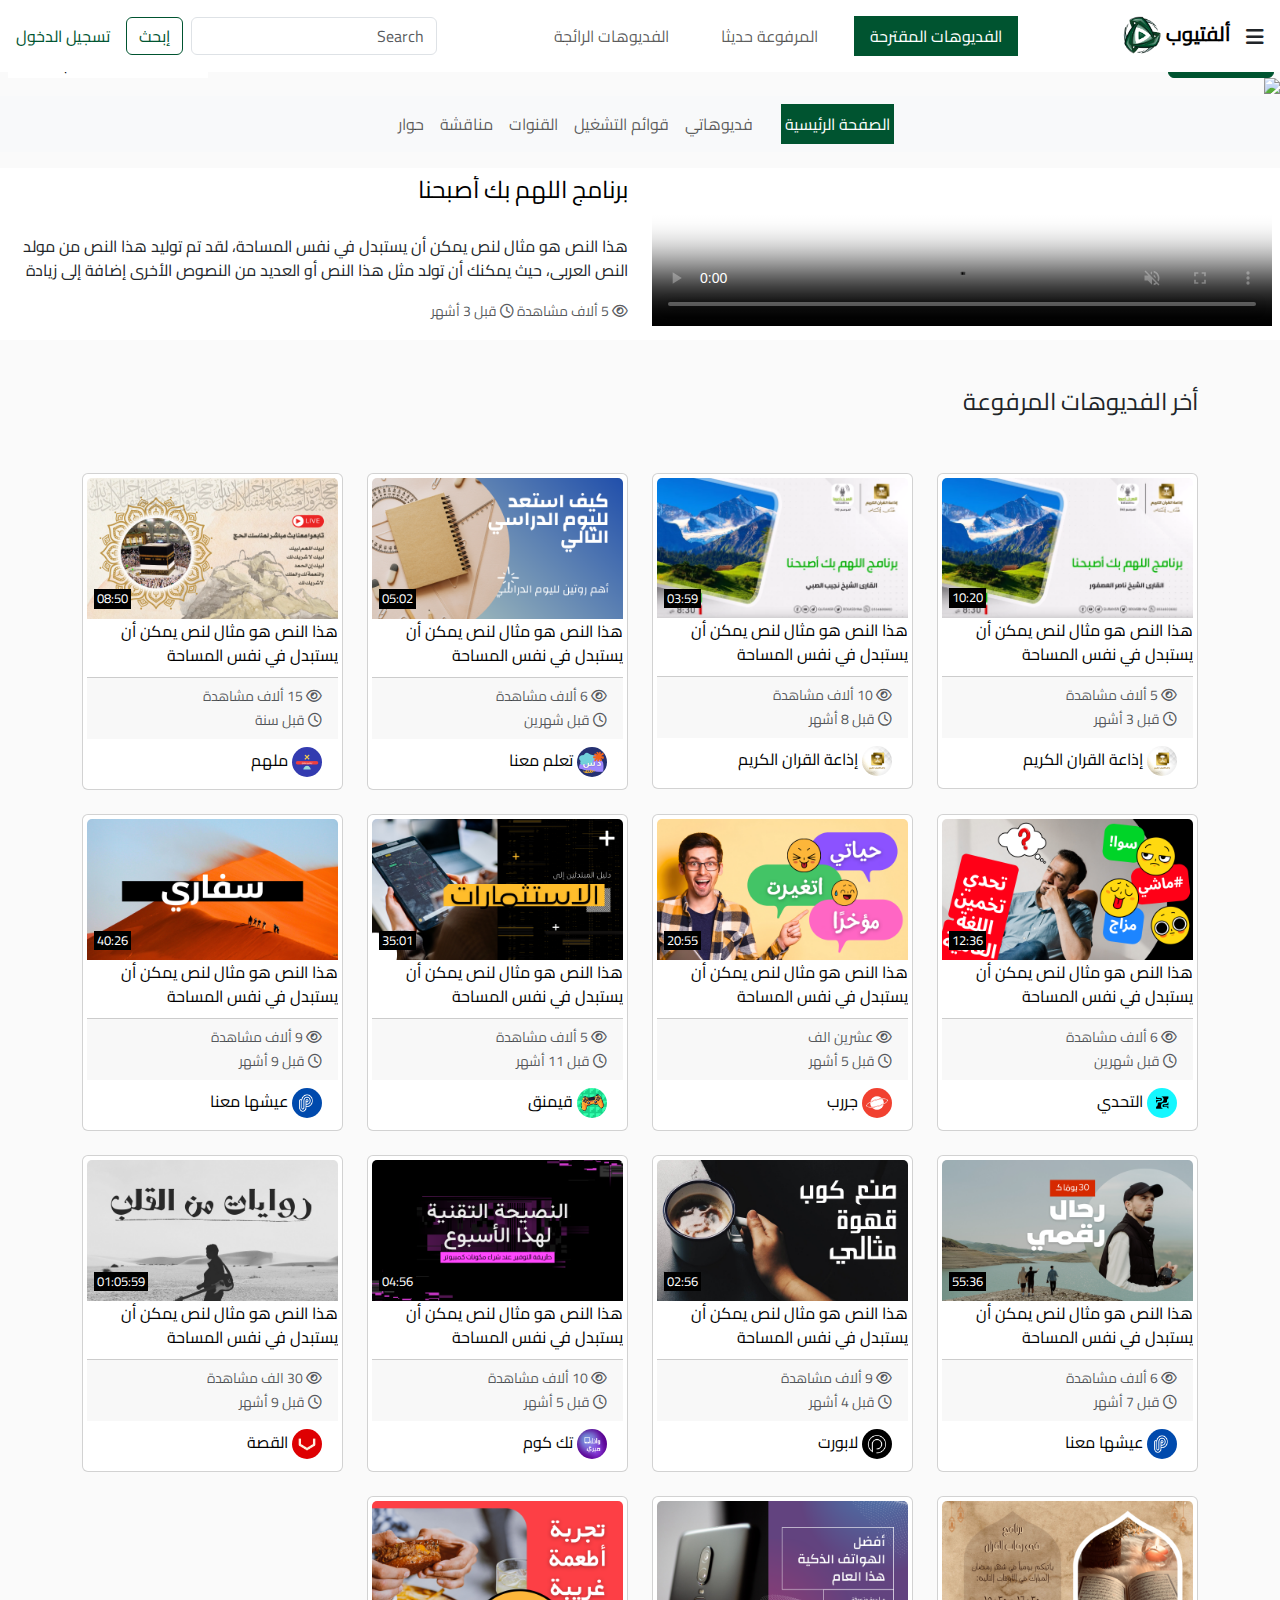
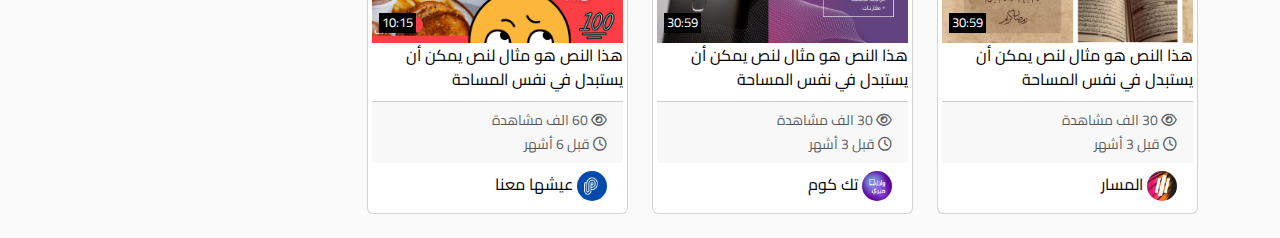
==== channel.html @ 3bfb6702 "End channel page" ====
<!DOCTYPE html>
<html lang="ar" dir="rtl">
<head>
     <meta charset="UTF-8">
     <meta name="viewport" content="width=device-width, initial-scale=1.0">
     <title>ألفتيوب |  إذاعة القران الكريم</title>
     <link rel="stylesheet" href="css/bootstrap.rtl.css">
     <link rel="stylesheet" href="https://cdnjs.cloudflare.com/ajax/libs/font-awesome/6.5.1/css/all.min.css">
     <link rel="stylesheet" href="css/style.css">
     <link rel="stylesheet" href="css/channel.css">
</head>
<body class="mt-5">
  <div class="layer">
  </div>
     <!-- Start NAvbar-->
     <div id="top-menu">
          <div class="container-fluid">
               <nav class="navbar navbar-expand-lg navbar-light bg-light fixed-top p-3">
                <i class="fas fa-bars fa-lg" id="toggler"></i>
                <b>
                  <a class="navbar-brand ms-3 a-tuop" href="index.html">
                    ألفتيوب
                    <span class="video-icon"><img src="/img/logo.png" width="40" height="40"></span>
                  </a>
                </b>
                    <div class="collapse navbar-collapse" id="navbarSupportedContent">
                      <ul class="navbar-nav mx-lg-auto">
                        <li class="nav-item first-list-element">
                          <a class="nav-link px-3 ms-1 me-3" href="index.html">الفديوهات المقترحة</a>
                        </li>
                        <li class="nav-item">
                          <a class="nav-link px-3 ms-1 me-3" href="#">المرفوعة حديثا</a>
                        </li>
                        <li class="nav-item">
                          <a class="nav-link px-3 ms-1 me-3" href="#">الفديوهات الرائجة</a>
                        </li>
                      </ul>
                      <div class="d-flex my-2 my-lg-0">
                        <input class="form-control me-sm-2 form-hide " type="search" placeholder="Search">
                        <button onclick="location.href='search.html';" class="btn btn-outline-info my-2 my-sm-0 form-hide" type="submit">إبحث</button>
                      </div>
                    </div>
                    <a class="nav-link login ps-3" href="#" data-bs-toggle="modal" data-bs-target="#loginModal">تسجيل الدخول</a>
                      <i class="fas fa-search me-4 search-icon a-tuop"></i>
                  </nav>
                  <input type="search" class="form-control search-input" placeholder="إبحث عن ...">
                <!-- Modal -->
      <div class="modal fade rtl" id="loginModal">
            <div class="modal-dialog modal-dialog-centered">
              <div class="modal-content">
                <div class="modal-header">
                  <h5 class="modal-title" id="exampleModalLabel">تسجيل الدخول</h5>
                  <button type="button" class="btn-close" data-bs-dismiss="modal"></button>
                </div>
                <div class="modal-body">
                    <form>
                      <div class="form-group">
                        <label for="email" class="col-form-label">البريد الإلكتروني:</label>
                        <input type="email" class="form-control" id="email">
                        </div>
                          <div class="form-group">
                            <label for="password" class="col-form-label">كلمة المرور:</label>
                            <input type="password" class="form-control" id="password">
                          </div>
                    </form>
                </div>
            <div class="modal-footer">
              <a href="#">نسيت كلمة المرور</a>
              <a class="mx-auto" href="">إنشاء حساب</a>
              <button type="button" class="btn btn-primary">دخول</button>
            </div>
              </div>
              </div>
      </div>
            <!-- End NAvbar-->
            <div class="row pt-4">
              <div id="wrap">
                <div class="sidbar">
                  <ul class="list-group list-group-flush pl-0">
                    <a href="index.html" class="list-group-item list-group-item-action">
                        <i class="fas fa-home mr-2 purple"></i> الصفحة الرئيسية
                    </a>
                    <a href="index.html" class="list-group-item list-group-item-action">
                        <i class="fab fa-algolia mr-2 purple"></i> الفيديوهات المقترحة
                    </a>
                    <a href="#" class="list-group-item list-group-item-action">
                        <i class="far fa-plus-square mr-2 purple"></i> المرفوعة حديثًا
                     </a>
                    <a href="#" class="list-group-item list-group-item-action">
                        <i class="fas fa-fire-alt mr-2 purple"></i> الفيديوهات الرائجة
                    </a>
                    <a href="#" class="list-group-item list-group-item-action">
                        <i class="fas fa-fire-alt mr-2 purple"></i> فيديوهاتي
                    </a>
                    <a href="log.html" class="list-group-item list-group-item-action">
                        <i class="fas fa-history mr-2 purple"></i> سجل المشاهدة
                    </a>
                    <a href="#" class="list-group-item list-group-item-action">
                        <i class="far fa-share-square mr-2 purple"></i> الإشتراكات
                    </a>
                    <a href="#" class="list-group-item list-group-item-action">
                        <i class="fas fa-film mr-2 purple"></i> الأفلام والعروض
                    </a>
                    <a href="#" class="list-group-item list-group-item-action">
                        <i class="fas fa-gamepad mr-2 purple"></i> ألعاب فيديو
                    </a>
                    <a href="#" class="list-group-item list-group-item-action">
                        <i class="fas fa-tshirt mr-2 purple"></i> الموضة والجمال
                    </a>
                    <a href="#" class="list-group-item list-group-item-action">
                        <i class="fas fa-graduation-cap mr-2 purple"></i> محتوى تعليمي
                    </a>
                    <a href="#" class="list-group-item list-group-item-action">
                        <i class="fas fa-cog mr-2 purple"></i> الإعدادات
                    </a>
                    <a href="#" class="list-group-item list-group-item-action">
                        <i class="fas fa-question-circle mr-2 purple"></i> مساعدة
                    </a>
                </ul>
                </div>
              </div>
            </div>
        </div>
      </div>

      <!-- Start Page -->
       <!-- Start channel-page-->
     <div class="container-fluid">
      <div class="row">
           <div class="banner position-relative">
                <img class="img-fluid" src="/img/baner.png">
                <div class="social-media position-absolute bg-white p-1" style="bottom: 18px; left: 20px;">
                     <a href="#" title=" إذاعة القران الكريم" class="me-1">
                          <img src="img/hsoub-web.png" alt="hsoub">
                           إذاعة القران الكريم
                     </a>
                     <a href="#" title="تابعنا على تويتر" class="me-1">
                          <img src="img/twitter.png" alt="hsoub">
                     </a>
                     <a href="#" title="تابعنا على فيس بوك" class="me-1">
                          <img src="img/facebook.png" alt="hsoub">
                     </a>
                </div>
                <div class="follow position-absolute" style="bottom: 18px; right: 18px;">
                     <button class="btn btn-info">إشترك 2563</button>
                </div>
           </div>
      </div>
      <div class="row">
           <nav class="navbar navbar-expand navbar-light bg-light mx-auto w-100 px-0">
                  <ul class="navbar-nav mx-auto ps-0">
                    <li class="nav-item active me-2">
                      <a class="nav-link " href="#">الصفحة الرئيسية</a>
                    </li>
                    <li class="nav-item me-2">
                      <a class="nav-link ms-lg-3" href="#">فديوهاتي</a>
                    </li>
                    <li class="nav-item me-2">
                      <a class="nav-link" href="#">قوائم التشغيل</a>
                    </li>
                    <li class="nav-item me-2">
                     <a class="nav-link" href="#">القنوات</a>
                   </li>
                   <li class="nav-item me-2">
                     <a class="nav-link" href="#">مناقشة</a>
                   </li>
                   <li class="nav-item me-2">
                     <a class="nav-link" href="#">حوار</a>
                   </li>
                  </ul>
              </nav>
      </div>
      <div class="vido-section bg-white p-2 mt-3">
           <div class="card border-0">
                <div class="row">
                  <div class="col-md-6">
                     <video  controls poster="img/poster.png" autoplay muted loop class="w-100">
                          <source src="video/2.mp4" type="video/mp4">
                          لا يدعم متصفحك العنصر <code>video</code>.
                     </video>
                  </div>
                  <div class="col-md-6">
                    <div class="card-block">
                     <a href="whaich.html">
                          <h4 class="card-title">برنامج اللهم بك أصبحنا</h4>
                     </a>
                     <p class="card-text">هذا النص هو مثال لنص يمكن أن يستبدل في نفس المساحة، لقد تم توليد هذا النص من مولد النص العربى، حيث يمكنك أن تولد مثل هذا النص أو العديد من النصوص الأخرى إضافة إلى زيادة</p>
                     <small class="text-muted">
                          <i class="fa-regular fa-eye"></i>
                          <span>5 ألاف مشاهدة</span>
                          <i class="fa-regular fa-clock"></i>
                          <span>قبل 3 أشهر</span>
                        </small>
                    </div>
                  </div>
                </div>
              </div>
            </div>
 </div>
 <div class="latest-download">
      <div class="container">
           <h4 class="py-5">أخر الفديوهات المرفوعة</h4>
           <div class="row ">
            <div class="col-sm-6 col-md-4 col-lg-3">
              <div class="card p-1 mb-4">
                <div class="card-icons">
                  <a href="watch.html">
                    <img src="/img/1.png" class="card-img-top" alt="...">
                    <time>10:20</time>
                    <i class="fas fa-play fa-2x"></i>
                  </a>
                </div>
                <a href="watch.html">
                <div class="card-body p-0">
                  <p class="card-title">هذا النص هو مثال لنص يمكن أن يستبدل في نفس المساحة</p>
                </div>
                </a>
                <div class="card-footer">
                  <small class="text-muted">
                    <span class="d-block">
                      <i class="fa-regular fa-eye"></i>
                      <span>5 ألاف مشاهدة</span>
                    </span>
                    <i class="fa-regular fa-clock"></i>
                    <span>قبل 3 أشهر</span>
                  </small>
                </div>
                <a href="channel.html" class="ch-img">
                  <img src="/img/channels4_profile.jpg" alt="" class="rounded-circle my-2 ms-3" width="30">
                  <span class="card-text">إذاعة القران الكريم</span>
                </a>
              </div>
            </div>

            <div class="col-sm-6 col-md-4 col-lg-3">
              <div class="card p-1 mb-4">
                <div class="card-icons">
                  <a href="watch.html">
                    <img src="/img/2.png" class="card-img-top" alt="...">
                    <time>03:59</time>
                    <i class="fas fa-play fa-2x"></i>
                  </a>
                </div>
                <a href="watch.html">
                <div class="card-body p-0">
                  <p class="card-title">هذا النص هو مثال لنص يمكن أن يستبدل في نفس المساحة</p>
                </div>
                </a>
                <div class="card-footer">
                  <small class="text-muted">
                    <span class="d-block">
                      <i class="fa-regular fa-eye"></i>
                      <span>10 ألاف مشاهدة</span>
                    </span>
                    <i class="fa-regular fa-clock"></i>
                    <span>قبل 8 أشهر</span>
                  </small>
                </div>
                <a href="channel.html" class="ch-img">
                  <img src="/img/channels4_profile.jpg" alt="" class="rounded-circle my-2 ms-3" width="30">
                  <span class="card-text">إذاعة القران الكريم</span>
                </a>
              </div>
            </div>

            <div class="col-sm-6 col-md-4 col-lg-3">
              <div class="card p-1 mb-4">
                <div class="card-icons">
                  <a href="watch.html">
                    <img src="/img/vi-img/1.png" class="card-img-top" alt="...">
                    <time>05:02</time>
                    <i class="fas fa-play fa-2x"></i>
                  </a>
                </div>
                <a href="watch.html">
                <div class="card-body p-0">
                  <p class="card-title">هذا النص هو مثال لنص يمكن أن يستبدل في نفس المساحة</p>
                </div>
                </a>
                <div class="card-footer">
                  <small class="text-muted">
                    <span class="d-block">
                      <i class="fa-regular fa-eye"></i>
                      <span>6 ألاف مشاهدة</span>
                    </span>
                    <i class="fa-regular fa-clock"></i>
                    <span>قبل  شهرين</span>
                  </small>
                </div>
                <a href="#" class="ch-img">
                  <img src="/img/logo-ch/1.png" alt="" class="rounded-circle my-2 ms-3" width="30">
                  <span class="card-text">  تعلم معنا</span>
                </a>
              </div>
            </div>

            <div class="col-sm-6 col-md-4 col-lg-3">
              <div class="card p-1 mb-4">
                <div class="card-icons">
                  <a href="watch.html">
                    <img src="/img/vi-img/2.png" class="card-img-top" alt="...">
                    <time>08:50</time>
                    <i class="fas fa-play fa-2x"></i>
                  </a>
                </div>
                <a href="watch.html">
                <div class="card-body p-0">
                  <p class="card-title">هذا النص هو مثال لنص يمكن أن يستبدل في نفس المساحة</p>
                </div>
                </a>
                <div class="card-footer">
                  <small class="text-muted">
                    <span class="d-block">
                      <i class="fa-regular fa-eye"></i>
                      <span>15 ألاف مشاهدة</span>
                    </span>
                    <i class="fa-regular fa-clock"></i>
                    <span>قبل  سنة</span>
                  </small>
                </div>
                <a href="#" class="ch-img">
                  <img src="/img/logo-ch/2.png" alt="" class="rounded-circle my-2 ms-3" width="30">
                  <span class="card-text">  ملهم </span>
                </a>
              </div>
            </div>

            <div class="col-sm-6 col-md-4 col-lg-3">
              <div class="card p-1 mb-4">
                <div class="card-icons">
                  <a href="watch.html">
                    <img src="/img/vi-img/3.png" class="card-img-top" alt="...">
                    <time>12:36</time>
                    <i class="fas fa-play fa-2x"></i>
                  </a>
                </div>
                <a href="watch.html">
                <div class="card-body p-0">
                  <p class="card-title">هذا النص هو مثال لنص يمكن أن يستبدل في نفس المساحة</p>
                </div>
                </a>
                <div class="card-footer">
                  <small class="text-muted">
                    <span class="d-block">
                      <i class="fa-regular fa-eye"></i>
                      <span>6 ألاف مشاهدة</span>
                    </span>
                    <i class="fa-regular fa-clock"></i>
                    <span>قبل  شهرين</span>
                  </small>
                </div>
                <a href="#" class="ch-img">
                  <img src="/img/logo-ch/3.png" alt="" class="rounded-circle my-2 ms-3" width="30">
                  <span class="card-text">  التحدي </span>
                </a>
              </div>
            </div>

            <div class="col-sm-6 col-md-4 col-lg-3">
              <div class="card p-1 mb-4">
                <div class="card-icons">
                  <a href="watch.html">
                    <img src="/img/vi-img/4.png" class="card-img-top" alt="...">
                    <time>20:55</time>
                    <i class="fas fa-play fa-2x"></i>
                  </a>
                </div>
                <a href="watch.html">
                <div class="card-body p-0">
                  <p class="card-title">هذا النص هو مثال لنص يمكن أن يستبدل في نفس المساحة</p>
                </div>
                </a>
                <div class="card-footer">
                  <small class="text-muted">
                    <span class="d-block">
                      <i class="fa-regular fa-eye"></i>
                      <span>عشرين الف </span>
                    </span>
                    <i class="fa-regular fa-clock"></i>
                    <span>قبل  5 أشهر</span>
                  </small>
                </div>
                <a href="#" class="ch-img">
                  <img src="/img/logo-ch/4.png" alt="" class="rounded-circle my-2 ms-3" width="30">
                  <span class="card-text">  جررب </span>
                </a>
              </div>
            </div>

            <div class="col-sm-6 col-md-4 col-lg-3">
              <div class="card p-1 mb-4">
                <div class="card-icons">
                  <a href="watch.html">
                    <img src="/img/vi-img/5.png" class="card-img-top" alt="...">
                    <time>35:01</time>
                    <i class="fas fa-play fa-2x"></i>
                  </a>
                </div>
                <a href="watch.html">
                <div class="card-body p-0">
                  <p class="card-title">هذا النص هو مثال لنص يمكن أن يستبدل في نفس المساحة</p>
                </div>
                </a>
                <div class="card-footer">
                  <small class="text-muted">
                    <span class="d-block">
                      <i class="fa-regular fa-eye"></i>
                      <span>5 ألاف مشاهدة  </span>
                    </span>
                    <i class="fa-regular fa-clock"></i>
                    <span>قبل 11 أشهر</span>
                  </small>
                </div>
                <a href="#" class="ch-img">
                  <img src="/img/logo-ch/5.png" alt="" class="rounded-circle my-2 ms-3" width="30">
                  <span class="card-text">  قيمنق </span>
                </a>
              </div>
            </div>

            <div class="col-sm-6 col-md-4 col-lg-3">
              <div class="card p-1 mb-4">
                <div class="card-icons">
                  <a href="watch.html">
                    <img src="/img/vi-img/6.png" class="card-img-top" alt="...">
                    <time>40:26</time>
                    <i class="fas fa-play fa-2x"></i>
                  </a>
                </div>
                <a href="watch.html">
                <div class="card-body p-0">
                  <p class="card-title">هذا النص هو مثال لنص يمكن أن يستبدل في نفس المساحة</p>
                </div>
                </a>
                <div class="card-footer">
                  <small class="text-muted">
                    <span class="d-block">
                      <i class="fa-regular fa-eye"></i>
                      <span>9 ألاف مشاهدة  </span>
                    </span>
                    <i class="fa-regular fa-clock"></i>
                    <span>قبل 9 أشهر</span>
                  </small>
                </div>
                <a href="#" class="ch-img">
                  <img src="/img/logo-ch/6.png" alt="" class="rounded-circle my-2 ms-3" width="30">
                  <span class="card-text">  عيشها معنا </span>
                </a>
              </div>
            </div>

            <div class="col-sm-6 col-md-4 col-lg-3">
              <div class="card p-1 mb-4">
                <div class="card-icons">
                  <a href="watch.html">
                    <img src="/img/vi-img/7.png" class="card-img-top" alt="...">
                    <time>55:36</time>
                    <i class="fas fa-play fa-2x"></i>
                  </a>
                </div>
                <a href="watch.html">
                <div class="card-body p-0">
                  <p class="card-title">هذا النص هو مثال لنص يمكن أن يستبدل في نفس المساحة</p>
                </div>
                </a>
                <div class="card-footer">
                  <small class="text-muted">
                    <span class="d-block">
                      <i class="fa-regular fa-eye"></i>
                      <span>6 ألاف مشاهدة  </span>
                    </span>
                    <i class="fa-regular fa-clock"></i>
                    <span>قبل 7 أشهر</span>
                  </small>
                </div>
                <a href="#" class="ch-img">
                  <img src="/img/logo-ch/6.png" alt="" class="rounded-circle my-2 ms-3" width="30">
                  <span class="card-text">  عيشها معنا </span>
                </a>
              </div>
            </div>

            <div class="col-sm-6 col-md-4 col-lg-3">
              <div class="card p-1 mb-4">
                <div class="card-icons">
                  <a href="watch.html">
                    <img src="/img/vi-img/8.png" class="card-img-top" alt="...">
                    <time>02:56</time>
                    <i class="fas fa-play fa-2x"></i>
                  </a>
                </div>
                <a href="watch.html">
                <div class="card-body p-0">
                  <p class="card-title">هذا النص هو مثال لنص يمكن أن يستبدل في نفس المساحة</p>
                </div>
                </a>
                <div class="card-footer">
                  <small class="text-muted">
                    <span class="d-block">
                      <i class="fa-regular fa-eye"></i>
                      <span>9 ألاف مشاهدة  </span>
                    </span>
                    <i class="fa-regular fa-clock"></i>
                    <span>قبل 4 أشهر</span>
                  </small>
                </div>
                <a href="#" class="ch-img">
                  <img src="/img/logo-ch/7.png" alt="" class="rounded-circle my-2 ms-3" width="30">
                  <span class="card-text">   لابورت </span>
                </a>
              </div>
            </div>

            <div class="col-sm-6 col-md-4 col-lg-3">
              <div class="card p-1 mb-4">
                <div class="card-icons">
                  <a href="watch.html">
                    <img src="/img/vi-img/9.png" class="card-img-top" alt="...">
                    <time>04:56</time>
                    <i class="fas fa-play fa-2x"></i>
                  </a>
                </div>
                <a href="watch.html">
                <div class="card-body p-0">
                  <p class="card-title">هذا النص هو مثال لنص يمكن أن يستبدل في نفس المساحة</p>
                </div>
                </a>
                <div class="card-footer">
                  <small class="text-muted">
                    <span class="d-block">
                      <i class="fa-regular fa-eye"></i>
                      <span>10 ألاف مشاهدة  </span>
                    </span>
                    <i class="fa-regular fa-clock"></i>
                    <span>قبل 5 أشهر</span>
                  </small>
                </div>
                <a href="#" class="ch-img">
                  <img src="/img/logo-ch/8.png" alt="" class="rounded-circle my-2 ms-3" width="30">
                  <span class="card-text">   تك كوم </span>
                </a>
              </div>
            </div>

            <div class="col-sm-6 col-md-4 col-lg-3">
              <div class="card p-1 mb-4">
                <div class="card-icons">
                  <a href="watch.html">
                    <img src="/img/vi-img/10.png" class="card-img-top" alt="...">
                    <time>01:05:59</time>
                    <i class="fas fa-play fa-2x"></i>
                  </a>
                </div>
                <a href="watch.html">
                <div class="card-body p-0">
                  <p class="card-title">هذا النص هو مثال لنص يمكن أن يستبدل في نفس المساحة</p>
                </div>
                </a>
                <div class="card-footer">
                  <small class="text-muted">
                    <span class="d-block">
                      <i class="fa-regular fa-eye"></i>
                      <span>30 الف مشاهدة  </span>
                    </span>
                    <i class="fa-regular fa-clock"></i>
                    <span>قبل 9 أشهر</span>
                  </small>
                </div>
                <a href="#" class="ch-img">
                  <img src="/img/logo-ch/9.png" alt="" class="rounded-circle my-2 ms-3" width="30">
                  <span class="card-text">   القصة  </span>
                </a>
              </div>
            </div>

            <div class="col-sm-6 col-md-4 col-lg-3">
              <div class="card p-1 mb-4">
                <div class="card-icons">
                  <a href="watch.html">
                    <img src="/img/vi-img/11.png" class="card-img-top" alt="...">
                    <time>30:59</time>
                    <i class="fas fa-play fa-2x"></i>
                  </a>
                </div>
                <a href="watch.html">
                <div class="card-body p-0">
                  <p class="card-title">هذا النص هو مثال لنص يمكن أن يستبدل في نفس المساحة</p>
                </div>
                </a>
                <div class="card-footer">
                  <small class="text-muted">
                    <span class="d-block">
                      <i class="fa-regular fa-eye"></i>
                      <span>30 الف مشاهدة  </span>
                    </span>
                    <i class="fa-regular fa-clock"></i>
                    <span>قبل 3 أشهر</span>
                  </small>
                </div>
                <a href="#" class="ch-img">
                  <img src="/img/logo-ch/10.png" alt="" class="rounded-circle my-2 ms-3" width="30">
                  <span class="card-text">   المسار  </span>
                </a>
              </div>
            </div>

            <div class="col-sm-6 col-md-4 col-lg-3">
              <div class="card p-1 mb-4">
                <div class="card-icons">
                  <a href="watch.html">
                    <img src="/img/vi-img/12.png" class="card-img-top" alt="...">
                    <time>30:59</time>
                    <i class="fas fa-play fa-2x"></i>
                  </a>
                </div>
                <a href="watch.html">
                <div class="card-body p-0">
                  <p class="card-title">هذا النص هو مثال لنص يمكن أن يستبدل في نفس المساحة</p>
                </div>
                </a>
                <div class="card-footer">
                  <small class="text-muted">
                    <span class="d-block">
                      <i class="fa-regular fa-eye"></i>
                      <span>30 الف مشاهدة  </span>
                    </span>
                    <i class="fa-regular fa-clock"></i>
                    <span>قبل 3 أشهر</span>
                  </small>
                </div>
                <a href="#" class="ch-img">
                  <img src="/img/logo-ch/8.png" alt="" class="rounded-circle my-2 ms-3" width="30">
                  <span class="card-text">   تك كوم  </span>
                </a>
              </div>
            </div>

            <div class="col-sm-6 col-md-4 col-lg-3">
              <div class="card p-1 mb-4">
                <div class="card-icons">
                  <a href="watch.html">
                    <img src="/img/vi-img/13.png" class="card-img-top" alt="...">
                    <time>10:15</time>
                    <i class="fas fa-play fa-2x"></i>
                  </a>
                </div>
                <a href="watch.html">
                <div class="card-body p-0">
                  <p class="card-title">هذا النص هو مثال لنص يمكن أن يستبدل في نفس المساحة</p>
                </div>
                </a>
                <div class="card-footer">
                  <small class="text-muted">
                    <span class="d-block">
                      <i class="fa-regular fa-eye"></i>
                      <span>60 الف مشاهدة  </span>
                    </span>
                    <i class="fa-regular fa-clock"></i>
                    <span>قبل 6 أشهر</span>
                  </small>
                </div>
                <a href="#" class="ch-img">
                  <img src="/img/logo-ch/6.png" alt="" class="rounded-circle my-2 ms-3" width="30">
                  <span class="card-text">   عيشها معنا   </span>
                </a>
              </div>
            </div>
          </div>
      </div>
 </div>
 <!-- End channel-page-->

     <script src="js/jquery-3.7.1.min.js"></script>
     <script src="https://unpkg.com/@popperjs/core@2/dist/umd/popper.js"></script>
     <script src="js/bootstrap.js"></script>
     <script src="js/index.js"></script>
     <script src="js/chaneal.js"></script>
</body>
</html>
---- css/style.css ----
@font-face {
     font-family: "cairofont";
     src: url(../css/Cairo-Regular.ttf);
}

body {
     font-family: "cairofont", Arial, Helvetica, sans-serif;
     background-color: #fafafa;
}
a {
     color: #000;
     text-decoration: none !important;
}
button {
     background-color: transparent !important;
     color: #005430 !important;
     border-color: #005430 !important;
}
button:hover {
     color: #fff !important;
     background-color: #005430 !important;
}
.card .card-horizontal .card-body p {
     white-space: nowrap;
     overflow: hidden;
     text-overflow: ellipsis;
}
.card-body {
     min-width: 0;
}

#top-menu .bg-light {
     background-color: #fff !important;
}

#top-menu .video-icon {
     border-radius: 15%;
}

.navbar .navbar-nav .nav-link:hover,
.navbar .navbar-nav .active>.nav-link {
     color: #fff;
     background-color: #005430;
}

.navbar .login {
     color: #005430;
}
.modal .modal-header .close:hover {
     color: #005430 !important;
     background-color: transparent !important;
}

input.form-control:focus,
button:focus {
     box-shadow: none !important;
}

.card .card-icons {
     position: relative;
}
time {
     position: absolute;
     bottom: 10px;
     left: 7px;
     color: #fff;
     background-color: #000;
     padding: 0px 3px;
}
.card .fa-play {
     position: absolute;
     top: 43%;
     right: 41%;
     color: #2c3131c7;
     display: none;
}
.card:hover .fa-play {
     display: inline;
}
.card {
     transition: transform 0.5s;
}
.card:hover {
     transform: translateY(-.9%);
}
.card .card-title {
     height: 50px;
     overflow: hidden;
}
#top-menu .fa-bars {
     cursor: pointer;
}
.sidbar {
     position: fixed;
     z-index: 4;
     right: -17rem;
     transition: all 0.5s ease-in-out;
     height: 100%;
     background-color: #fff;
     overflow: hidden;
     padding-bottom: 60px;
}
.sidbar:hover {
     overflow-y: scroll;
}
.sidbar .purple {
     color: #005430;
}
.sidbar .list-group-item:hover {
     color: #fff;
     background-color: #005430;
}
.sidbar .list-group-item:hover .purple {
     color: #fff;
}
.sidbar .list-group-item {
     width: 17rem;
}

/* jQ bars toggler */
#wrap.toggled .sidbar {
     right: 0rem;
}
/* end */

.sidbar::-webkit-scrollbar {
     background: rgb(230, 230, 230);
     width: 8px;
}
.sidbar::-webkit-scrollbar-thumb {
     background: rgb(179, 179, 179);
     width: 8px;
}
.layer {
     position: fixed;
     height: 100vh;
     width: 100%;
     top: 0;
     background-color: rgba(0, 0, 0, 0.5);
     z-index: 3;
     display: none;
}
.navbar .search-icon {
     color: #005430;
     cursor: pointer;
     padding: 15px 10px;
     position: absolute;
     top: 15px;
     left: 132px;
     display: none;
}
.navbar .search-icon:hover {
     color: #fff;
     background-color: #005430;
}
.search-input {
     position: fixed;
     top: 72px;
     border: none;
     padding: 6px 23px;
     height: 60px;
     background-color: #efeeee;
     display: none;
     z-index: 1;
}
.search-input:focus {
     background-color: #efeeee;
}
.container-fluid {
     padding: 0px;
     overflow: hidden;
}
@media (max-width: 1122px){
     .navbar .collapse .form-hide {
          display: none;
     }
     .navbar .search-icon {
          display: inline;
     }
}
@media (min-width: 1122px){
     .search-input {
          display: none !important;
     }
}
@media (max-width: 412px){
     .a-tuop {
          display: none !important;
     }
}
---- css/channel.css ----
.follow button {
     color: #fff !important;
     background-color: #005430 !important;
}

.vido-section .card:hover {
     transform: translateY(0%);
}
time {
     font-size: 13px;
}

@media (max-width: 593px) {
     .navbar-light .navbar-nav .nav-link {
          font-size: 13px;
          padding-right: 4px;
          padding-left: 4px;
     }
}
@media (min-width: 595px) {
     .navbar-light .navbar-nav .nav-link {
          padding-right: 4px;
          padding-left: 4px;
     }
}
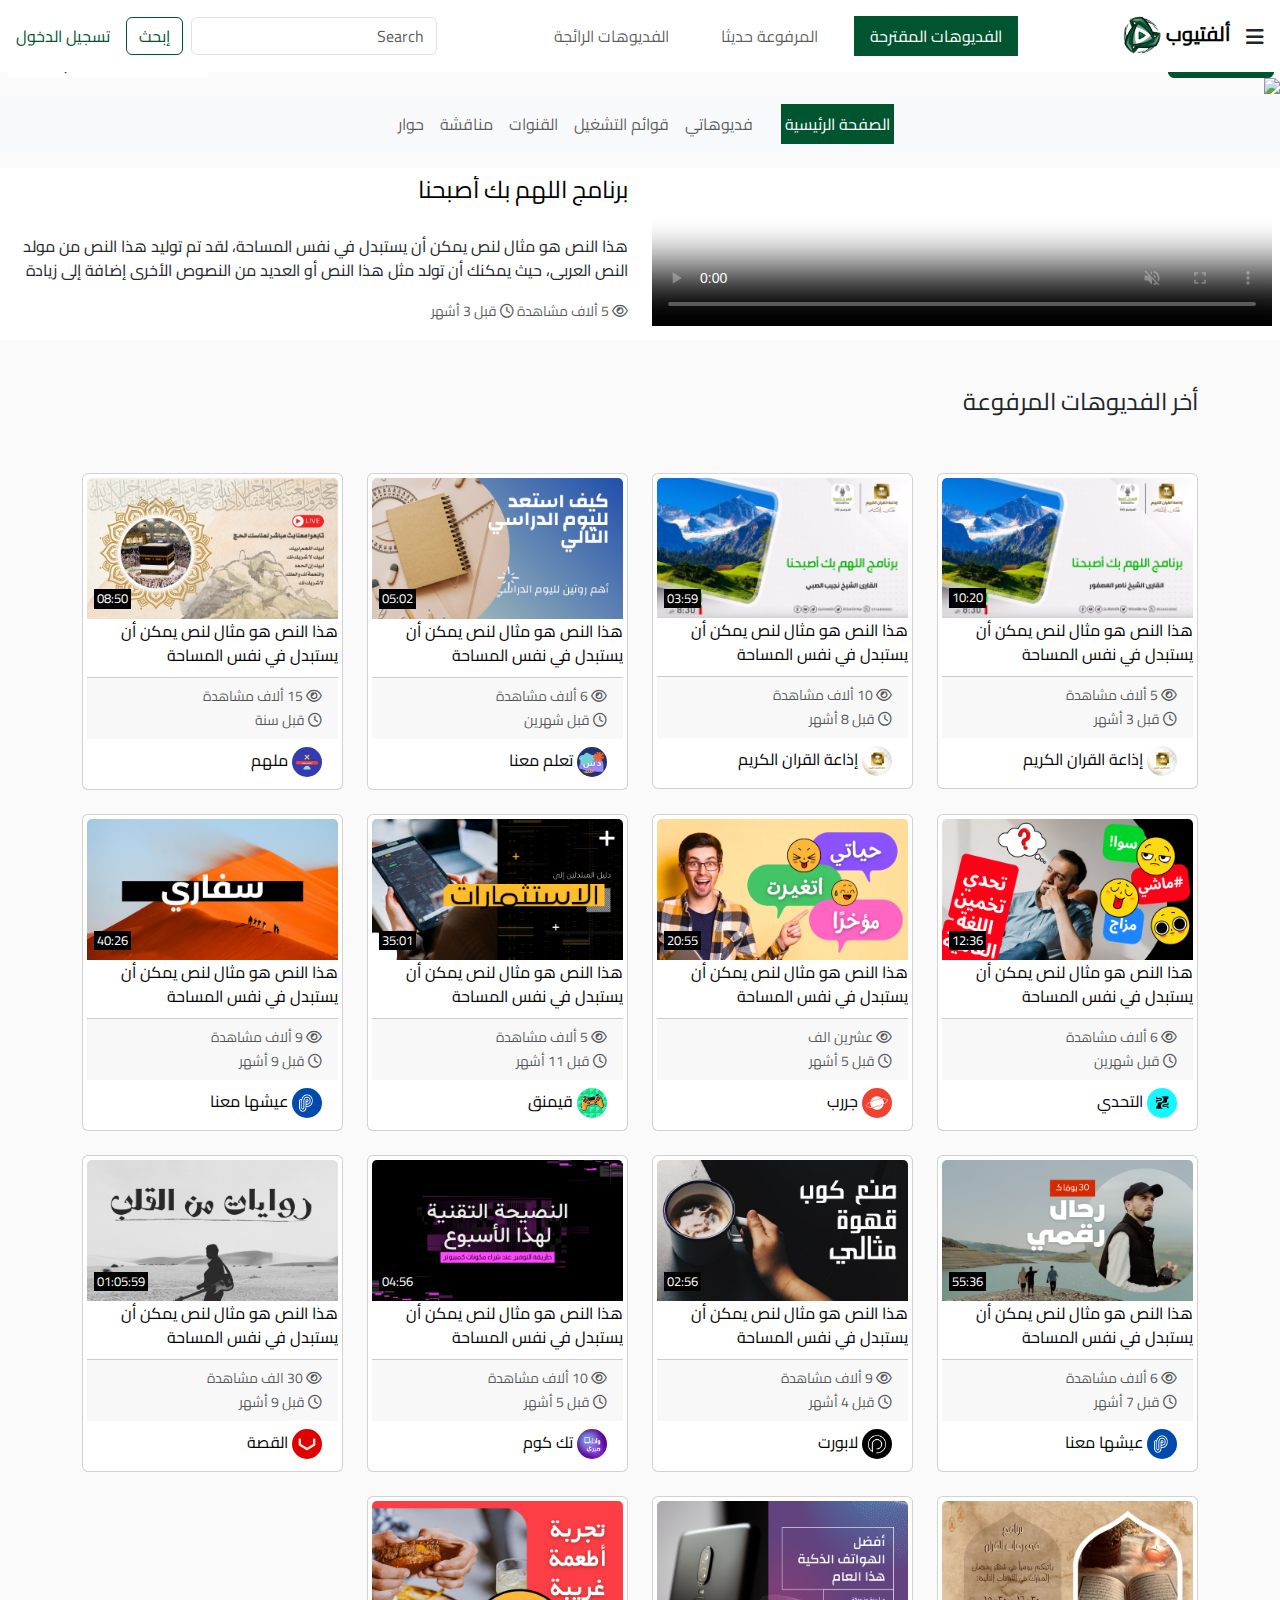
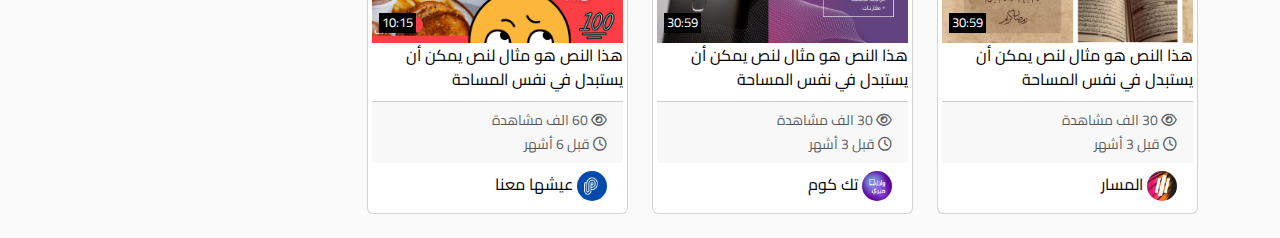
==== commit 1f22fc18: "edit img" ====
--- a/channel.html
+++ b/channel.html
@@ -20,7 +20,7 @@
                 <b>
                   <a class="navbar-brand ms-3 a-tuop" href="index.html">
                     ألفتيوب
-                    <span class="video-icon"><img src="/img/logo.png" width="40" height="40"></span>
+                    <span class="video-icon"><img src="./img/logo.png" width="40" height="40"></span>
                   </a>
                 </b>
                     <div class="collapse navbar-collapse" id="navbarSupportedContent">
@@ -128,7 +128,7 @@
      <div class="container-fluid">
       <div class="row">
            <div class="banner position-relative">
-                <img class="img-fluid" src="/img/baner.png">
+                <img class="img-fluid" src="./img/baner.png">
                 <div class="social-media position-absolute bg-white p-1" style="bottom: 18px; left: 20px;">
                      <a href="#" title=" إذاعة القران الكريم" class="me-1">
                           <img src="img/hsoub-web.png" alt="hsoub">
@@ -205,7 +205,7 @@
               <div class="card p-1 mb-4">
                 <div class="card-icons">
                   <a href="watch.html">
-                    <img src="/img/1.png" class="card-img-top" alt="...">
+                    <img src="./img/1.png" class="card-img-top" alt="...">
                     <time>10:20</time>
                     <i class="fas fa-play fa-2x"></i>
                   </a>
@@ -226,7 +226,7 @@
                   </small>
                 </div>
                 <a href="channel.html" class="ch-img">
-                  <img src="/img/channels4_profile.jpg" alt="" class="rounded-circle my-2 ms-3" width="30">
+                  <img src="./img/channels4_profile.jpg" alt="" class="rounded-circle my-2 ms-3" width="30">
                   <span class="card-text">إذاعة القران الكريم</span>
                 </a>
               </div>
@@ -236,7 +236,7 @@
               <div class="card p-1 mb-4">
                 <div class="card-icons">
                   <a href="watch.html">
-                    <img src="/img/2.png" class="card-img-top" alt="...">
+                    <img src="./img/2.png" class="card-img-top" alt="...">
                     <time>03:59</time>
                     <i class="fas fa-play fa-2x"></i>
                   </a>
@@ -257,7 +257,7 @@
                   </small>
                 </div>
                 <a href="channel.html" class="ch-img">
-                  <img src="/img/channels4_profile.jpg" alt="" class="rounded-circle my-2 ms-3" width="30">
+                  <img src="./img/channels4_profile.jpg" alt="" class="rounded-circle my-2 ms-3" width="30">
                   <span class="card-text">إذاعة القران الكريم</span>
                 </a>
               </div>
@@ -267,7 +267,7 @@
               <div class="card p-1 mb-4">
                 <div class="card-icons">
                   <a href="watch.html">
-                    <img src="/img/vi-img/1.png" class="card-img-top" alt="...">
+                    <img src="./img/vi-img/1.png" class="card-img-top" alt="...">
                     <time>05:02</time>
                     <i class="fas fa-play fa-2x"></i>
                   </a>
@@ -288,7 +288,7 @@
                   </small>
                 </div>
                 <a href="#" class="ch-img">
-                  <img src="/img/logo-ch/1.png" alt="" class="rounded-circle my-2 ms-3" width="30">
+                  <img src="./img/logo-ch/1.png" alt="" class="rounded-circle my-2 ms-3" width="30">
                   <span class="card-text">  تعلم معنا</span>
                 </a>
               </div>
@@ -298,7 +298,7 @@
               <div class="card p-1 mb-4">
                 <div class="card-icons">
                   <a href="watch.html">
-                    <img src="/img/vi-img/2.png" class="card-img-top" alt="...">
+                    <img src="./img/vi-img/2.png" class="card-img-top" alt="...">
                     <time>08:50</time>
                     <i class="fas fa-play fa-2x"></i>
                   </a>
@@ -319,7 +319,7 @@
                   </small>
                 </div>
                 <a href="#" class="ch-img">
-                  <img src="/img/logo-ch/2.png" alt="" class="rounded-circle my-2 ms-3" width="30">
+                  <img src="./img/logo-ch/2.png" alt="" class="rounded-circle my-2 ms-3" width="30">
                   <span class="card-text">  ملهم </span>
                 </a>
               </div>
@@ -329,7 +329,7 @@
               <div class="card p-1 mb-4">
                 <div class="card-icons">
                   <a href="watch.html">
-                    <img src="/img/vi-img/3.png" class="card-img-top" alt="...">
+                    <img src="./img/vi-img/3.png" class="card-img-top" alt="...">
                     <time>12:36</time>
                     <i class="fas fa-play fa-2x"></i>
                   </a>
@@ -350,7 +350,7 @@
                   </small>
                 </div>
                 <a href="#" class="ch-img">
-                  <img src="/img/logo-ch/3.png" alt="" class="rounded-circle my-2 ms-3" width="30">
+                  <img src="./img/logo-ch/3.png" alt="" class="rounded-circle my-2 ms-3" width="30">
                   <span class="card-text">  التحدي </span>
                 </a>
               </div>
@@ -360,7 +360,7 @@
               <div class="card p-1 mb-4">
                 <div class="card-icons">
                   <a href="watch.html">
-                    <img src="/img/vi-img/4.png" class="card-img-top" alt="...">
+                    <img src="./img/vi-img/4.png" class="card-img-top" alt="...">
                     <time>20:55</time>
                     <i class="fas fa-play fa-2x"></i>
                   </a>
@@ -381,7 +381,7 @@
                   </small>
                 </div>
                 <a href="#" class="ch-img">
-                  <img src="/img/logo-ch/4.png" alt="" class="rounded-circle my-2 ms-3" width="30">
+                  <img src="./img/logo-ch/4.png" alt="" class="rounded-circle my-2 ms-3" width="30">
                   <span class="card-text">  جررب </span>
                 </a>
               </div>
@@ -391,7 +391,7 @@
               <div class="card p-1 mb-4">
                 <div class="card-icons">
                   <a href="watch.html">
-                    <img src="/img/vi-img/5.png" class="card-img-top" alt="...">
+                    <img src="./img/vi-img/5.png" class="card-img-top" alt="...">
                     <time>35:01</time>
                     <i class="fas fa-play fa-2x"></i>
                   </a>
@@ -412,7 +412,7 @@
                   </small>
                 </div>
                 <a href="#" class="ch-img">
-                  <img src="/img/logo-ch/5.png" alt="" class="rounded-circle my-2 ms-3" width="30">
+                  <img src="./img/logo-ch/5.png" alt="" class="rounded-circle my-2 ms-3" width="30">
                   <span class="card-text">  قيمنق </span>
                 </a>
               </div>
@@ -422,7 +422,7 @@
               <div class="card p-1 mb-4">
                 <div class="card-icons">
                   <a href="watch.html">
-                    <img src="/img/vi-img/6.png" class="card-img-top" alt="...">
+                    <img src="./img/vi-img/6.png" class="card-img-top" alt="...">
                     <time>40:26</time>
                     <i class="fas fa-play fa-2x"></i>
                   </a>
@@ -443,7 +443,7 @@
                   </small>
                 </div>
                 <a href="#" class="ch-img">
-                  <img src="/img/logo-ch/6.png" alt="" class="rounded-circle my-2 ms-3" width="30">
+                  <img src="./img/logo-ch/6.png" alt="" class="rounded-circle my-2 ms-3" width="30">
                   <span class="card-text">  عيشها معنا </span>
                 </a>
               </div>
@@ -453,7 +453,7 @@
               <div class="card p-1 mb-4">
                 <div class="card-icons">
                   <a href="watch.html">
-                    <img src="/img/vi-img/7.png" class="card-img-top" alt="...">
+                    <img src="./img/vi-img/7.png" class="card-img-top" alt="...">
                     <time>55:36</time>
                     <i class="fas fa-play fa-2x"></i>
                   </a>
@@ -474,7 +474,7 @@
                   </small>
                 </div>
                 <a href="#" class="ch-img">
-                  <img src="/img/logo-ch/6.png" alt="" class="rounded-circle my-2 ms-3" width="30">
+                  <img src="./img/logo-ch/6.png" alt="" class="rounded-circle my-2 ms-3" width="30">
                   <span class="card-text">  عيشها معنا </span>
                 </a>
               </div>
@@ -484,7 +484,7 @@
               <div class="card p-1 mb-4">
                 <div class="card-icons">
                   <a href="watch.html">
-                    <img src="/img/vi-img/8.png" class="card-img-top" alt="...">
+                    <img src="./img/vi-img/8.png" class="card-img-top" alt="...">
                     <time>02:56</time>
                     <i class="fas fa-play fa-2x"></i>
                   </a>
@@ -505,7 +505,7 @@
                   </small>
                 </div>
                 <a href="#" class="ch-img">
-                  <img src="/img/logo-ch/7.png" alt="" class="rounded-circle my-2 ms-3" width="30">
+                  <img src="./img/logo-ch/7.png" alt="" class="rounded-circle my-2 ms-3" width="30">
                   <span class="card-text">   لابورت </span>
                 </a>
               </div>
@@ -515,7 +515,7 @@
               <div class="card p-1 mb-4">
                 <div class="card-icons">
                   <a href="watch.html">
-                    <img src="/img/vi-img/9.png" class="card-img-top" alt="...">
+                    <img src="./img/vi-img/9.png" class="card-img-top" alt="...">
                     <time>04:56</time>
                     <i class="fas fa-play fa-2x"></i>
                   </a>
@@ -536,7 +536,7 @@
                   </small>
                 </div>
                 <a href="#" class="ch-img">
-                  <img src="/img/logo-ch/8.png" alt="" class="rounded-circle my-2 ms-3" width="30">
+                  <img src="./img/logo-ch/8.png" alt="" class="rounded-circle my-2 ms-3" width="30">
                   <span class="card-text">   تك كوم </span>
                 </a>
               </div>
@@ -546,7 +546,7 @@
               <div class="card p-1 mb-4">
                 <div class="card-icons">
                   <a href="watch.html">
-                    <img src="/img/vi-img/10.png" class="card-img-top" alt="...">
+                    <img src="./img/vi-img/10.png" class="card-img-top" alt="...">
                     <time>01:05:59</time>
                     <i class="fas fa-play fa-2x"></i>
                   </a>
@@ -567,7 +567,7 @@
                   </small>
                 </div>
                 <a href="#" class="ch-img">
-                  <img src="/img/logo-ch/9.png" alt="" class="rounded-circle my-2 ms-3" width="30">
+                  <img src="./img/logo-ch/9.png" alt="" class="rounded-circle my-2 ms-3" width="30">
                   <span class="card-text">   القصة  </span>
                 </a>
               </div>
@@ -577,7 +577,7 @@
               <div class="card p-1 mb-4">
                 <div class="card-icons">
                   <a href="watch.html">
-                    <img src="/img/vi-img/11.png" class="card-img-top" alt="...">
+                    <img src="./img/vi-img/11.png" class="card-img-top" alt="...">
                     <time>30:59</time>
                     <i class="fas fa-play fa-2x"></i>
                   </a>
@@ -598,7 +598,7 @@
                   </small>
                 </div>
                 <a href="#" class="ch-img">
-                  <img src="/img/logo-ch/10.png" alt="" class="rounded-circle my-2 ms-3" width="30">
+                  <img src="./img/logo-ch/10.png" alt="" class="rounded-circle my-2 ms-3" width="30">
                   <span class="card-text">   المسار  </span>
                 </a>
               </div>
@@ -608,7 +608,7 @@
               <div class="card p-1 mb-4">
                 <div class="card-icons">
                   <a href="watch.html">
-                    <img src="/img/vi-img/12.png" class="card-img-top" alt="...">
+                    <img src="./img/vi-img/12.png" class="card-img-top" alt="...">
                     <time>30:59</time>
                     <i class="fas fa-play fa-2x"></i>
                   </a>
@@ -629,7 +629,7 @@
                   </small>
                 </div>
                 <a href="#" class="ch-img">
-                  <img src="/img/logo-ch/8.png" alt="" class="rounded-circle my-2 ms-3" width="30">
+                  <img src="./img/logo-ch/8.png" alt="" class="rounded-circle my-2 ms-3" width="30">
                   <span class="card-text">   تك كوم  </span>
                 </a>
               </div>
@@ -639,7 +639,7 @@
               <div class="card p-1 mb-4">
                 <div class="card-icons">
                   <a href="watch.html">
-                    <img src="/img/vi-img/13.png" class="card-img-top" alt="...">
+                    <img src="./img/vi-img/13.png" class="card-img-top" alt="...">
                     <time>10:15</time>
                     <i class="fas fa-play fa-2x"></i>
                   </a>
